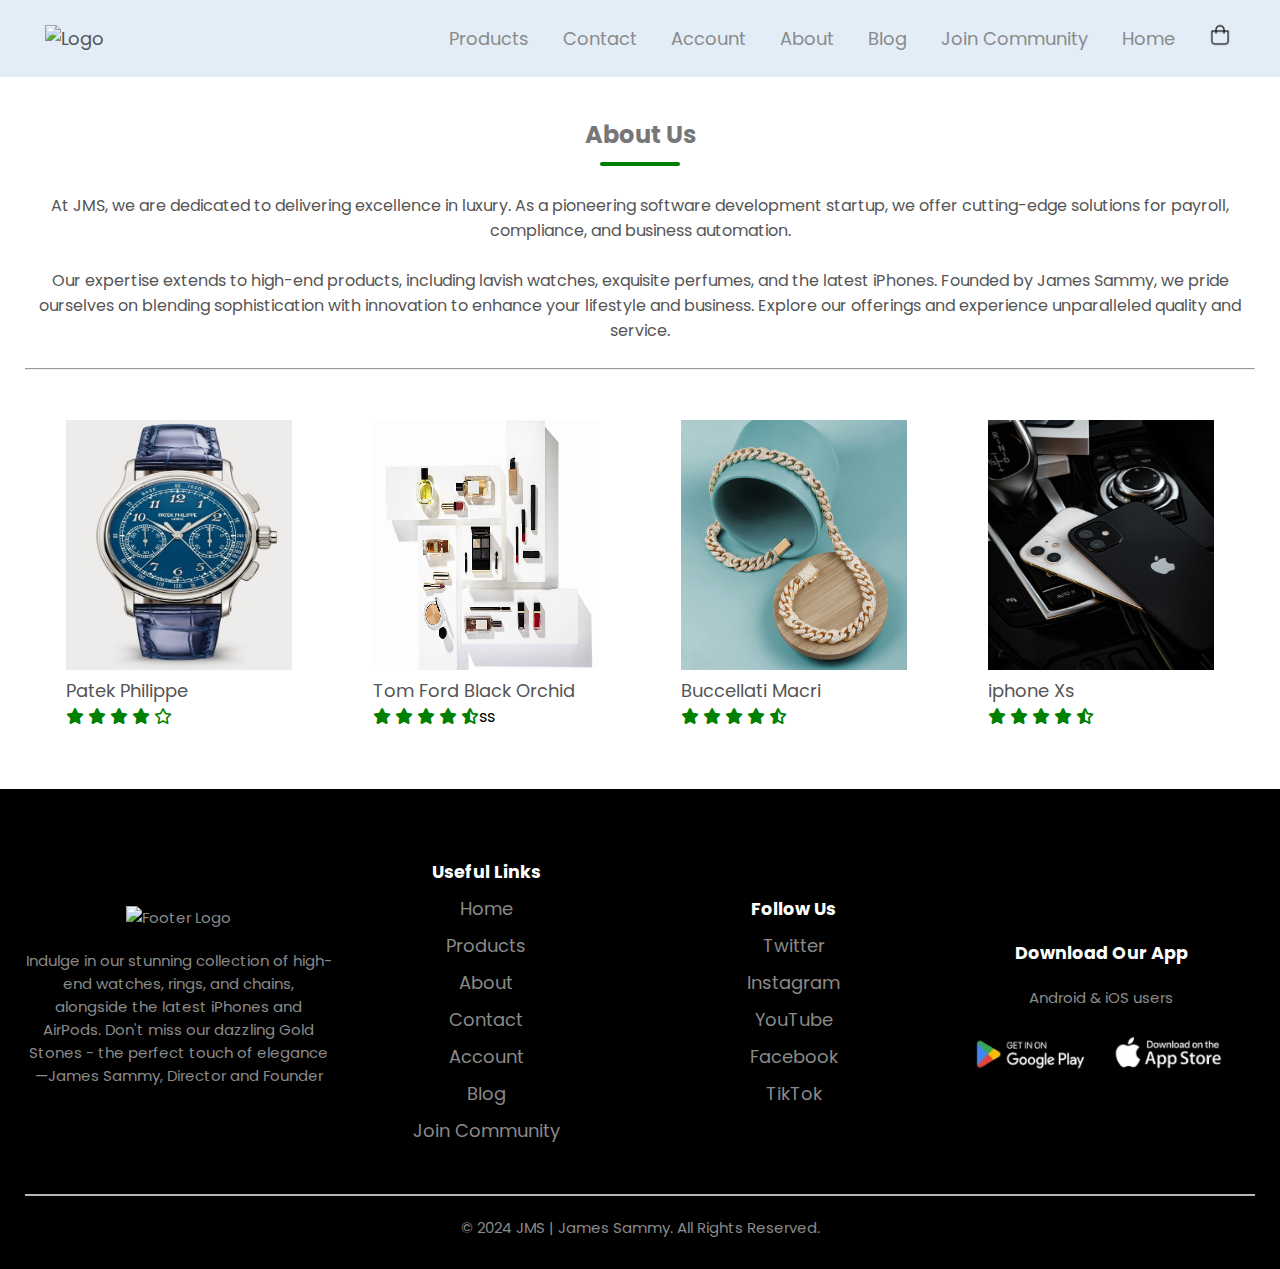
==== about.html @ a431f7fa "favicon update" ====
<!DOCTYPE html>
<html lang="en">

<head>
    <meta charset="UTF-8">
    <meta name="viewport" content="width=device-width, initial-scale=1.0">
    <title>StoreJMS</title>
    <link rel="stylesheet" href="style.css"> <!-- connect to the styling css-->
    <link href="https://fonts.googleapis.com/css2?family=Poppins:wght@300;400;500;600;700&display=swap"
        rel="stylesheet">
    <link rel="stylesheet" href="https://cdnjs.cloudflare.com/ajax/libs/font-awesome/6.4.2/css/all.min.css">
    <link rel="icon" href="images/favicon.png" type="image/png"><!----fav-icon for the browser---->
</head>

<body>
    <div class="header">
        <div class="container">
            <div class="navbar">
                <div class="logo">
                    <a href="index.html"><img src="images/logo2.png" width="150px" alt="Logo"></a>
                </div>
                <nav>
                    <ul id="menuItems">
                        <li><a href="products.html">Products</a></li>
                        <li><a href="contact.html">Contact</a></li>
                        <li><a href="account.html">Account</a></li>
                        <li><a href="about.html">About</a></li>
                        <li><a href="blog.html">Blog</a></li>
                        <li><a href="community.html">Join Community</a></li>
                        <li><a href="index.html">Home</a></li>
                    </ul>
                </nav>
                <a href="cart.html"><img src="images/shopping-bag1.png" width="30px" height="30px" alt="Cart"></a>
                <img src="images/menu.png" class="menu-icon" onclick="menutoggle()" alt="Menu">
            </div>
        </div>
    </div>

    <!-- about Us -->
    <div class="aboutUs">
        <div class="container">
            <div class="col-2">
                <h2>About Us</h2>
                <div class="unline"></div>
                <p>
                    At JMS, we are dedicated to delivering excellence in luxury. As a pioneering software development
                    startup, we offer
                    cutting-edge solutions for payroll, compliance, and business automation.
                    <br><br>
                    Our expertise extends to
                    high-end products,
                    including lavish watches, exquisite perfumes, and the latest iPhones. Founded by James Sammy, we
                    pride
                    ourselves on
                    blending sophistication with innovation to enhance your lifestyle and business. Explore our
                    offerings
                    and experience
                    unparalleled quality and service.
                </p>
            </div>
            <br>
            <hr>
        </div>
    </div>


    <!--product-->
    <div class="container">
        <div class="row">
            <div class="col-4">
                <a href="productDetails.html"><img src="images/patek1.jpg" alt="Patek Philippe"></a>
                <a href="productDetails.html">
                    <h4>Patek Philippe</h4>
                </a>
                <div class="rating">
                    <i class="fa-solid fa-star"></i>
                    <i class="fa-solid fa-star"></i>
                    <i class="fa-solid fa-star"></i>
                    <i class="fa-solid fa-star"></i>
                    <i class="fa-regular fa-star"></i>
                </div>
            </div>
            <div class="col-4">
                <a href="productDetails.html"><img src="images/doom6.jpg"></a>
                <a href="productDetails.html">
                    <h4>Tom Ford Black Orchid</h4>
                </a>
                <div class="rating">
                    <i class="fa-solid fa-star"></i>
                    <i class="fa-solid fa-star"></i>
                    <i class="fa-solid fa-star"></i>
                    <i class="fa-solid fa-star"></i>
                    <i class="fas fa-star-half-alt"></i>ss
                </div>
            </div>
            <div class="col-4">
                <a href="productDetails.html"><img src="images/chain1.jpg" alt="Rolex Daytona"></a>
                <a href="productDetails.html">
                    <h4>Buccellati Macri</h4>
                </a>
                <div class="rating">
                    <i class="fa-solid fa-star"></i>
                    <i class="fa-solid fa-star"></i>
                    <i class="fa-solid fa-star"></i>
                    <i class="fa-solid fa-star"></i>
                    <i class="fas fa-star-half-alt"></i>
                </div>
            </div>
            <div class="col-4">
                <a href="productDetails.html"><img src="images/iphone3.jpg"></a>
                <a href="productDetails.html">iphone Xs</h4></a>
                <div class="rating">
                    <i class="fa-solid fa-star"></i>
                    <i class="fa-solid fa-star"></i>
                    <i class="fa-solid fa-star"></i>
                    <i class="fa-solid fa-star"></i>
                    <i class="fas fa-star-half-alt"></i>
                </div>
            </div>
        </div>
    </div>

    <!-- Footer -->
    <div class="footer">
        <div class="container">
            <div class="row">
                <div class="footer-col-1">
                    <img src="images/logo3.png" alt="Footer Logo">
                    <p>Indulge in our stunning collection of high-end watches, rings, and chains, alongside the latest
                        iPhones and AirPods. Don't miss our dazzling Gold Stones - the perfect touch of elegance—James
                        Sammy, Director and Founder</p>
                </div>
                <div class="footer-col-2">
                    <h3>Useful Links</h3>
                    <ul>
                        <li><a href="index.html">Home</a></li>
                        <li><a href="products.html">Products</a></li>
                        <li><a href="about.html">About</a></li>
                        <li><a href="contact.html">Contact</a></li>
                        <li><a href="account.html">Account</a></li>
                        <li><a href="blog.html">Blog</a></li>
                        <li><a href="community.html">Join Community</a></li>
                    </ul>
                </div>
                <div class="footer-col-3">
                    <h3>Follow Us</h3>
                    <ul>
                        <li><a href="https://twitter.com">Twitter</a></li>
                        <li><a href="https://instagram.com">Instagram</a></li>
                        <li><a href="https://youtube.com">YouTube</a></li>
                        <li><a href="https://facebook.com">Facebook</a></li>
                        <li><a href="https://tiktok.com">TikTok</a></li>
                    </ul>
                </div>
                <div class="footer-col-4">
                    <h3>Download Our App</h3>
                    <p>Android & iOS users</p>
                    <div class="app-logo">
                        <img src="images/playstore.png" alt="Play Store">
                        <img src="images/appstore.png" alt="App Store">
                    </div>
                </div>
            </div>
            <hr>
            <p class="copyright">© 2024 JMS | James Sammy. All Rights Reserved.</p>
        </div>
    </div>


    <!-- Menu Toggle Script -->
    <script>
        var menuItems = document.getElementById("menuItems");
        menuItems.style.maxHeight = "0px";
        function menutoggle() {
            if (menuItems.style.maxHeight == "0px") {
                menuItems.style.maxHeight = "1000px";
            } else {
                menuItems.style.maxHeight = "0px";
            }
        }
    </script>

</body>

</html>
---- style.css ----
* {
    margin: 0;
    padding: 0;
    box-sizing: border-box;
}

body {
    font-family: 'Poppins', sans-serif;
}

.navbar {
    display: flex;
    align-items: center;
    padding: 20px;

}

nav {
    flex: 1;
    text-align: right;
}

nav ul {
    display: inline-block;
    list-style: none;
}

nav ul li {
    display: inline-block;
    margin-right: 15px;
}

nav ul li a {
    display: inline-block;
    margin-right: 15px;
    transition: color 0s ease;
}

.navbar nav ul li a:hover {
    color: #f0f0f0;
    /* Color when hovering over a link */
    background-color: #555;
    /* Background color when hovering */
    border-radius: 5px;
    /* Optional: add rounded corners */
}

a {
    text-decoration: none;
    font-size: large;
    color: #555;
}

p {
    color: #555;
}

.container {
    max-width: 1300px;
    margin: auto;
    padding-left: 25px;
    padding-right: 25px;
}

.row {
    display: flex;
    align-items: center;
    flex-wrap: wrap;
    justify-content: space-around;
}

.col-2 {
    flex-basis: 45%;
    min-width: 300px;
}

.col-2 img {
    max-width: 100%;
    padding: 50px 0;
    height: 500px;

}

.col-2 h1 {
    font-size: 50px;
    line-height: 60px;
    margin: 25px 0;
}

.btn {
    display: inline-block;
    background: #09a724;
    color: #fff;
    padding: 8px 30px;
    margin: 30px 0;
    border-radius: 30px;
    transition: 0.5s;
}

.btn:hover {
    background: #2b091b;
    /*change color on pointing*/
}

.header {
    background: #e2edf7;
}

.header .row {
    margin-top: 70px;
}




/*----categories----*/

.categories {
    margin: 70px 0;
}

.col-3 {
    flex-basis: 30%;
    min-width: 250px;
    margin-bottom: 30px;
    align-items: center;
}

.col-3 img {
    width: 100%;
    height: 200px;
}

.small-container {
    max-width: 1080px;
    margin: auto;
    padding-left: 25px;
    padding-right: 25px;
}

.col-4 {
    flex-basis: 20%;
    padding: 10px;
    min-width: 200px;
    margin-bottom: 50px;
    transition: transform 0.5s;
    flex-direction: column;
}

.col-4 img {
    width: 100%;
    height: 250px;
}

.title {
    text-align: center;
    margin: 0 auto 50px;
    position: relative;
    line-height: 60px;
    color: #555;
}

.title::after {
    content: '';
    background: green;
    width: 80px;
    height: 5px;
    border-radius: 5px;
    position: absolute;
    bottom: 0;
    left: 50%;
    transform: translateX(-50%);
}

h4 {
    color: #555;
    font-weight: normal;
}

.col-4 p {
    font-size: 15px;
}

.rating .fa-solid,
.rating .fa-regular,
.rating .fa-star-half-alt {
    color: green !important;
}

.col-4:hover {
    transform: translateY(-5px);
}

.description {
    text-align: center;
    margin: 0 auto;
    width: 80%;
}

.offer {
    background: #e2edf7;
    margin-top: 80px;
    padding: 30px 0;
}

.col-2 .offer-img {
    padding: 50px;
}

small {
    color: #555;
}

.align-top {
    margin: 0;
    padding-top: 10px;
}

.testmonial {
    padding: 100px;
}

.testmonial .col-3 {
    text-align: center;
    padding: 40px 20px;
    box-shadow: 0 0 20px 0px rgba(0, 0, 0, 0.1);
    cursor: pointer;
    transition: transform 0.5s;
}

.testmonial .col-3 img {
    width: 50%;
    margin-top: 20px;
    border-radius: 50%;
    height: 140px;
}

.testmonial .col-3:hover {
    transform: translateY(-10px);
}

.fa.fa-quote-left {
    font-size: 34px;
    color: #fa634f;

}

.col-3 p {
    font-size: 12px;
    margin: 12px 0;
    color: #777;
}

.testmonial .col-3 h3 {
    font-weight: 600;
    color: #555;
    font-size: 16px;

}

/*
.brands {
    margin: 100px auto;
}

.col-5 {
    width: 160px 0;
}

.col-5 img {
    width: 30%;
    cursor: pointer;
    filter: grayscale(50%);
}
---------------
---------------
---------------
*/



/* ------------------Container for the brand logos----------------- */
.brands {
    display: flex;
    /* Use flexbox to center the container */
    justify-content: center;
    /* Center horizontally */
    align-items: center;
    /* Center vertically */
    overflow: hidden;
    /* Hide the overflow */
    width: 60%;
    height: 150px;
    margin: 0 auto;
    background: fixed;
}

/* Scrolling wrapper to hold the items and handle overflow */
.scrolling-wrapper {
    display: flex;
    /* Flex container to align items in a row */
    animation: scroll 20s linear infinite;
    /* Animation duration and repetition */
    white-space: nowrap;
    /* Prevent wrapping of items */
}

/* Container for the brand items */
.brand-items {
    padding: 40px;
    display: flex;
    /* Align brand items in a row */
}

/* Style for each brand image */
.brand-items img {
    width: 100%;
    height: 25%;
    margin-right: 75px;
    /* Increase space between images */
}

/* Animation keyframes for continuous motion */
@keyframes scroll {
    from {
        transform: translateX(100%);
        /* Start position off-screen to the right */
    }

    to {
        transform: translateX(-100%);
        /* End position off-screen to the left */
    }
}

/* ------------------footer----------------- */
.footer {
    background: #000;
    color: #8a8a8a;
    font-size: 15px;
    padding: 60px 0 20px;
    display: flex;
    flex-direction: column;
    align-items: center;
}

.footer p {
    color: #8a8a8a;
    text-align: center;
    margin: 10px 0;
}

.footer h3 {
    color: #fff;
    padding: 10px 0;
    margin-top: 0;
}

.footer-col-1,
.footer-col-2,
.footer-col-3,
.footer-col-4 {
    min-width: 200px;
    margin-bottom: 20px;
    text-align: center;
}

.footer-col-1 {
    flex: 1;
}

.footer-col-2,
.footer-col-3,
.footer-col-4 {
    flex: 1;
}

.footer-col-1 img {
    width: 150px;
    margin-bottom: 10px;
}

ul {
    list-style-type: none;
    padding: 0;
}

ul li {
    margin-bottom: 10px;
}

ul li a {
    color: #8a8a8a;
    text-decoration: none;
}

ul li a:hover {
    color: #fff;
}

.app-logo {
    margin-top: 25px;
    display: flex;
    justify-content: center;
}

.app-logo img {
    width: 120px;
    margin: 0 10px;
}

.app-logo img:hover {
    color: #ffbd2e;
}

.footer hr {
    border: none;
    background: #b5b5b5;
    height: 2px;
    margin: 20px 0;
}

.copyright {
    text-align: center;
    margin: 20px 0;
}

/*---------menu icon-----*/
.menu-icon {
    width: 30px;
    margin-left: 20px;
    display: none;
}

/*----- All products -----*/
.row-2 {
    justify-content: space-between;
    margin: 100px auto 50px;
}

select {
    border: 1px solid green;
    padding: 5px;
}

select:focus {
    outline: none;
}

.page-btn {
    margin: 0 auto 60px;
}

.page-btn span {
    display: inline-block;
    border: 1px solid green;
    margin-left: 10px;
    width: 40px;
    height: 40px;
    text-align: center;
    line-height: 40px;
    cursor: pointer;
}

.page-btn span:hover {
    background: green;
    color: #fff;
}

/*----PRODUCT DETAILS STYLING------*/
.product-details {
    margin-top: 50px;
}

.product-details .col-2 {
    padding: 20px;
}

.product-details .col-2 img {
    padding: 0;
}

.product-details h4 {
    margin: 20px 0;
    font-size: 20px;
    font-weight: bold;
}

.product-details select {
    display: block;
    padding: 10px;
    margin-top: 20px;
}

.product-details input {
    width: 50px;
    height: 40px;
    padding: 10px;
    font-size: 20px;
    margin-right: 10px;
    border: 1px solid green;
}

input:focus {
    outline: none;
}

.product-details .fa-indent {
    color: green;
    margin-left: 10px;
}

.small-img-row {
    display: flex;
    justify-content: space-between;
}

.small-img-column {
    flex-basis: 24%;
    cursor: pointer;
}

.small-img-column img {
    height: 75%;
}

/*------------cart details--------*/
.cart-page {
    margin: 80px auto;
}

table {
    width: 100%;
    border-collapse: collapse;
}

th {
    text-align: left;
    padding: 5px;
    color: #fff;
    background: green;
    font-weight: normal;
}

.cart-info {
    display: flex;
    flex-wrap: wrap;
}

.cart-info img {
    width: 80px;
    height: 100px;
    margin-right: 15px;
}

td {
    padding: 10px 5px;
}

td input {
    width: 40px;
    height: 30px;
    padding: 5px;
}

td a {
    color: green;
}

.total-cost {
    display: flex;
    justify-content: flex-end;
}

.total-cost table {
    border-top: 5px solid green;
    width: 100%;
    max-width: 450px;
}

td:last-child {
    text-align: right;
}

th:last-child {
    text-align: right;
}


/*-----account page-----*/

.account-page .col-2 {
    padding: 50px 0;
    background: #fff;
}

.form-container {
    background: #fff;
    width: 300px;
    height: 350px;
    position: relative;
    text-align: center;
    padding: 20px 0;
    margin: auto;
    box-shadow: 0 0 20px 0px rgba(0, 0, 0, 0.1);
    border-radius: 15px;
    overflow: hidden;
}


.form-container span {
    font-weight: bold;
    padding: 0 22px;
    color: #555;
    cursor: pointer;
    width: 100px;
}

.form-btn {
    display: inline-block;
}

.form-container form {
    max-width: 300px;
    padding: 0 20px;
    /*now overlap the forms*/
    position: absolute;
    top: 130px;
    transition: transform 1s;
}

form input {
    width: 100%;
    height: 30px;
    margin: 10px 0;
    padding: 0 10px;
    border: 1px solid #ccc;
    border-radius: 5px;
}

form .btn {
    width: 100%;
    border: none;
    cursor: pointer;
    margin: 10px 0;
}

form .btn:focus {
    outline: none;
}

#loginForm {
    left: -300px;
}

#registerForm {
    left: 0px;
}


form a {
    font-size: 12px;
}

#indicator {
    width: 100px;
    border: none;
    background: green;
    height: 3px;
    margin-top: 8px;
    transform: translateX(100px);
    transition: transform 1s;
}

.aboutUs {
    text-align: center;
    padding: 40px 0 40px;
}

.aboutUs h2 {
    color: #777;
}

.about .col-2 {
    text-align: center;
    margin: 0 auto;
    /* Center the container if it has a fixed width */
}

.unline {
    display: inline-block;
    height: 4px;
    /* Adjust height as needed */
    width: 80px;
    background-color: green;
    border-radius: 2px;
    /* Optional: gives a rounded effect */
    margin-top: 10px;
    margin-bottom: 20px;
}

/* Contact Form */
.card {
    background: #fff;
    border-radius: 8px;
    overflow: hidden;
}

.card-body {
    padding: 20px;
}

.form-groupContact {
    margin-bottom: 15px;
}

.form-groupContact label {
    display: block;
    margin-bottom: 5px;
    font-weight: 600;
}

.form-control {
    width: 400px;
    padding: 10px;
    border-radius: 4px;
    border: 1px solid #ddd;
}

.form-control::placeholder {
    color: #999;
}

.btn-primary {
    background: green;
    color: #fff;
    border: none;
    padding: 10px 20px;
    border-radius: 4px;
    cursor: pointer;
}

.btn-primary:hover {
    background: green;
}

.border-start {
    border-left: 2px solid #ddd;
    padding-left: 60px;
    height: 400px;
}

.main-heading {
    font-size: 18px;
    color: #555;
    font-weight: bold;
}

.col-md-6 h6 {
    font-size: 15px;
    color: #555;
    margin-bottom: 10px;
}

.mb-1 {
    font-size: 12px;
    color: #555;
}

.underline {
    height: 4px;
    /* Fixed height */
    width: 4rem;
    background-color: green;
    margin-top: 5px;
    margin-left: 50px;
    margin-bottom: 10px;
}


/*----blog styling----*/

.blog h1 {
    color: green;
    font-size: 20px;
    margin-bottom: 20px;
    margin-top: 30px;
}

.blog h2 {
    color: #777;
    margin: 20px 0 5px;
}

.underline2 {
    height: 4px;
    /* Fixed height */
    width: 3rem;
    background-color: gold;
    margin-top: 2px;
    margin-left: 0px;
    margin-bottom: 5px;
}

.blog ul {
    list-style-type: none;
    padding: 0;
}

.blog li {
    margin: 10px 0;
}

/*-----community styling----*/
.community h1 {
    color: #333;
}

.community {
    margin-top: 20px;
    padding: 20px;
    background-color: #fff;
    border: none;
    border-radius: 8px;
}

.community h2 {
    color: green;
    text-align: center;
}

.community h3 {
    color: green;
    margin: 20px 0;
    text-align: center;
}

.community p {
    font-size: 16px;
    color: #333;
    text-align: center;
    margin-top: 40px;
}

.community-content {
    display: flex;
    flex-wrap: wrap;
}

.community-col-1,
.community-col-2 {
    flex: 1;
    min-width: 300px;
}

.community-col-1 {
    margin-right: 80px;
}

.community-col-2 img {
    width: 100%;
    margin-top: 0;
}

.form-group {
    margin-bottom: 15px;
}

.form-group label {
    display: block;
    margin-bottom: 5px;
    font-weight: bold;
}

.form-group input,
.form-group textarea {
    width: 100%;
    padding: 10px;
    border: 1px solid #ddd;
    border-radius: 4px;
}

.form-group input[type="submit"] {
    background-color: green;
    color: #fff;
    border: none;
    cursor: pointer;
}

.form-group input[type="submit"]:hover {
    background-color: #e2edf7;
}















/*---media querry for menu for less than 600px screens---*/
@media only screen and (max-width: 600px) {
    .row {
        text-align: center;
    }

    .col-2,
    .col-3,
    .col-4 {
        flex-basis: 100%;
    }

    .product-details .row {
        text-align: left;
    }

    .product-details .col-2 {
        padding: 20px 0;
    }

    .product-details h1 {
        font-size: 22px;
        line-height: 26px;
    }

    .cart-info p {
        display: none;
    }
}


/*---media querry for menu---*/
@media only screen and (max-width: 800px) {
    nav ul {
        position: absolute;
        top: 70px;
        left: 0px;
        background: #333;
        width: 100%;
        overflow: hidden;
        transition: max-height 0.5s;
    }

    nav ul li {
        display: block;
        margin-right: 50px;
        margin-top: 10px;
        margin-bottom: 10px;
    }

    nav ul li a {
        color: #fff;
    }

    .menu-icon {
        display: block;
        cursor: pointer;
    }
}

/* Responsive design for footer columns */
@media only screen and (max-width: 768px) {
    .footer {
        padding: 30px 0;
    }

    .footer-col-1,
    .footer-col-2,
    .footer-col-3,
    .footer-col-4 {
        flex: 1 1 100%;
        max-width: 100%;
        margin-bottom: 20px;
    }

    .app-logo img {
        width: 100px;
        margin: 0 5px;
    }
}
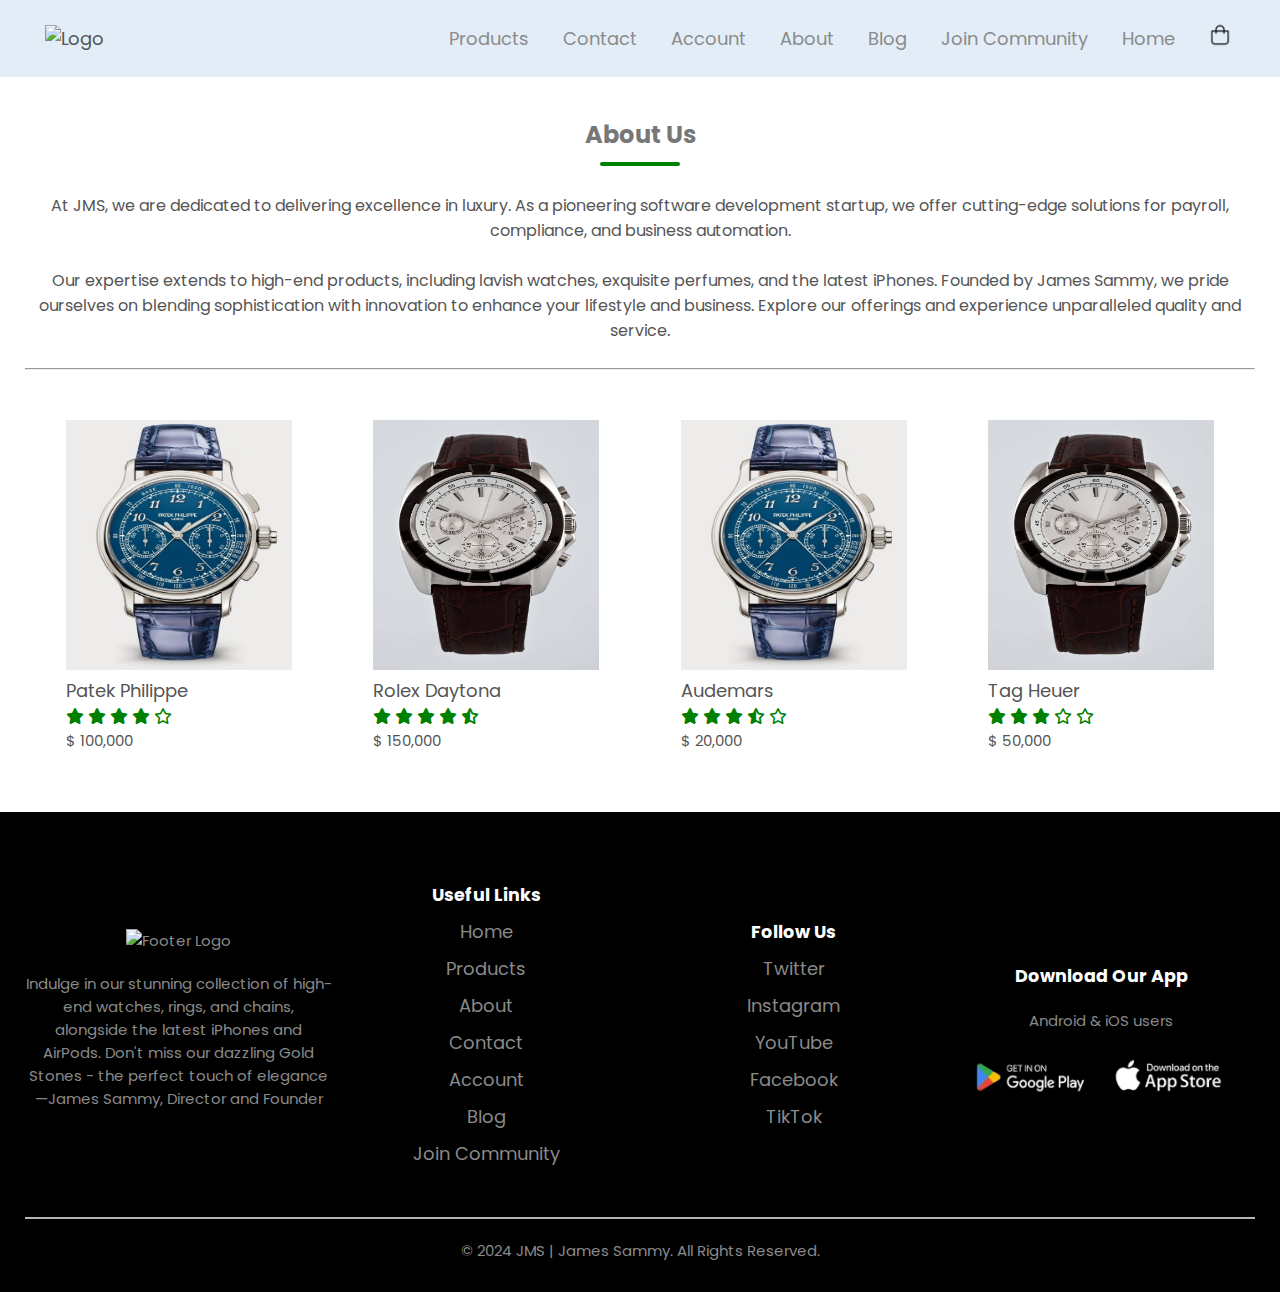
==== commit e93d4e8a: "Updates" ====
--- a/about.html
+++ b/about.html
@@ -68,8 +68,9 @@
     <div class="container">
         <div class="row">
             <div class="col-4">
-                <a href="productDetails.html"><img src="images/patek1.jpg" alt="Patek Philippe"></a>
-                <a href="productDetails.html">
+                <a href="productDetails.html?name=Patek%20Philippe&price=100000"><img src="images/patek1.jpg"
+                        alt="Patek Philippe"></a>
+                <a href="productDetails.html?name=Patek%20Philippe&price=100000">
                     <h4>Patek Philippe</h4>
                 </a>
                 <div class="rating">
@@ -79,24 +80,13 @@
                     <i class="fa-solid fa-star"></i>
                     <i class="fa-regular fa-star"></i>
                 </div>
+                <p>$ 100,000</p>
             </div>
             <div class="col-4">
-                <a href="productDetails.html"><img src="images/doom6.jpg"></a>
-                <a href="productDetails.html">
-                    <h4>Tom Ford Black Orchid</h4>
-                </a>
-                <div class="rating">
-                    <i class="fa-solid fa-star"></i>
-                    <i class="fa-solid fa-star"></i>
-                    <i class="fa-solid fa-star"></i>
-                    <i class="fa-solid fa-star"></i>
-                    <i class="fas fa-star-half-alt"></i>ss
-                </div>
-            </div>
-            <div class="col-4">
-                <a href="productDetails.html"><img src="images/chain1.jpg" alt="Rolex Daytona"></a>
-                <a href="productDetails.html">
-                    <h4>Buccellati Macri</h4>
+                <a href="productDetails.html?name=Rolex%20Daytona&price=150000"><img src="images/patek2.jpg"
+                        alt="Rolex Daytona"></a>
+                <a href="productDetails.html?name=Rolex%20Daytona&price=150000">
+                    <h4>Rolex Daytona</h4>
                 </a>
                 <div class="rating">
                     <i class="fa-solid fa-star"></i>
@@ -105,17 +95,36 @@
                     <i class="fa-solid fa-star"></i>
                     <i class="fas fa-star-half-alt"></i>
                 </div>
+                <p>$ 150,000</p>
             </div>
             <div class="col-4">
-                <a href="productDetails.html"><img src="images/iphone3.jpg"></a>
-                <a href="productDetails.html">iphone Xs</h4></a>
+                <a href="productDetails.html?name=Audemars&price=20000"><img src="images/patek1.jpg" alt="Audemars"></a>
+                <a href="productDetails.html?name=Audemars&price=20000">
+                    <h4>Audemars</h4>
+                </a>
                 <div class="rating">
                     <i class="fa-solid fa-star"></i>
                     <i class="fa-solid fa-star"></i>
                     <i class="fa-solid fa-star"></i>
+                    <i class="fas fa-star-half-alt"></i>
+                    <i class="fa-regular fa-star"></i>
+                </div>
+                <p>$ 20,000</p>
+            </div>
+            <div class="col-4">
+                <a href="productDetails.html?name=Tag%20Heuer&price=50000"><img src="images/patek2.jpg"
+                        alt="Tag Heuer"></a>
+                <a href="productDetails.html?name=Tag%20Heuer&price=50000">
+                    <h4>Tag Heuer</h4>
+                </a>
+                <div class="rating">
                     <i class="fa-solid fa-star"></i>
-                    <i class="fas fa-star-half-alt"></i>
+                    <i class="fa-solid fa-star"></i>
+                    <i class="fa-solid fa-star"></i>
+                    <i class="fa-regular fa-star"></i>
+                    <i class="fa-regular fa-star"></i>
                 </div>
+                <p>$ 50,000</p>
             </div>
         </div>
     </div>
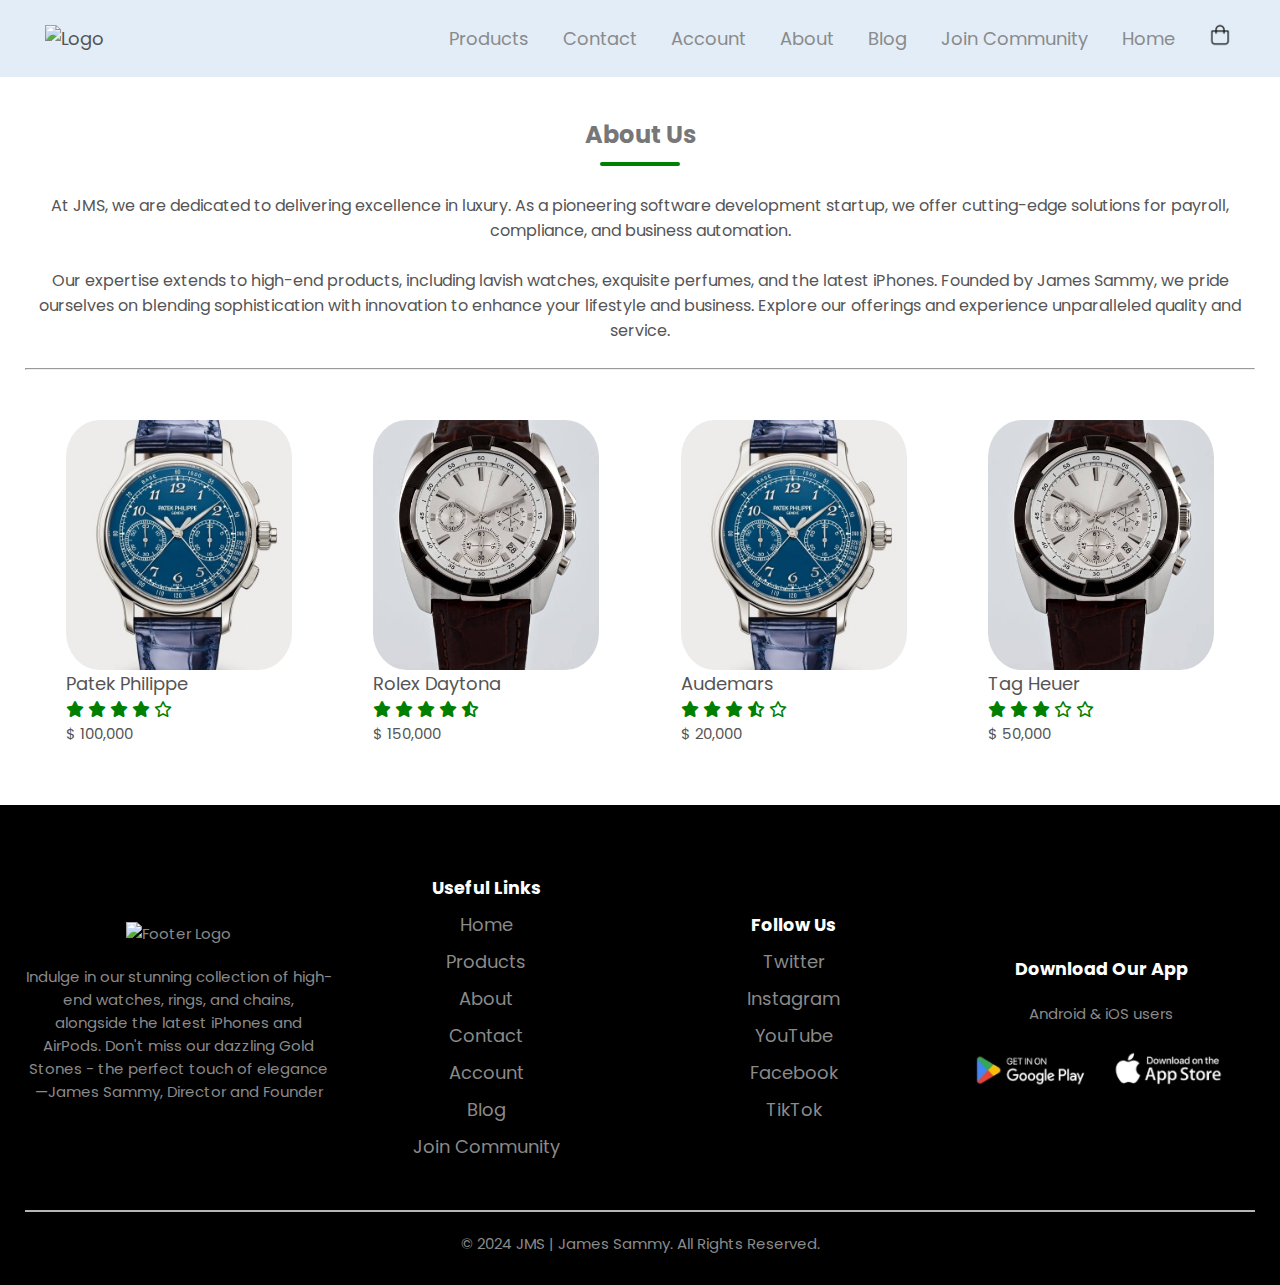
==== commit 5b7ebd3a: "Updates" ====
--- a/about.html
+++ b/about.html
@@ -68,9 +68,9 @@
     <div class="container">
         <div class="row">
             <div class="col-4">
-                <a href="productDetails.html?name=Patek%20Philippe&price=100000"><img src="images/patek1.jpg"
-                        alt="Patek Philippe"></a>
-                <a href="productDetails.html?name=Patek%20Philippe&price=100000">
+                <a href="productDetails.html?name=Patek%20Philippe&price=100,000"><img src="images/patek1.jpg"
+                        alt="Patek Philippe" class="circular-img"></a>
+                <a href="productDetails.html?name=Patek%20Philippe&price=100,000">
                     <h4>Patek Philippe</h4>
                 </a>
                 <div class="rating">
@@ -83,9 +83,9 @@
                 <p>$ 100,000</p>
             </div>
             <div class="col-4">
-                <a href="productDetails.html?name=Rolex%20Daytona&price=150000"><img src="images/patek2.jpg"
-                        alt="Rolex Daytona"></a>
-                <a href="productDetails.html?name=Rolex%20Daytona&price=150000">
+                <a href="productDetails.html?name=Rolex%20Daytona&price=150,000"><img src="images/patek2.jpg"
+                        alt="Rolex Daytona" class="circular-img"></a>
+                <a href="productDetails.html?name=Rolex%20Daytona&price=150,000">
                     <h4>Rolex Daytona</h4>
                 </a>
                 <div class="rating">
@@ -98,8 +98,9 @@
                 <p>$ 150,000</p>
             </div>
             <div class="col-4">
-                <a href="productDetails.html?name=Audemars&price=20000"><img src="images/patek1.jpg" alt="Audemars"></a>
-                <a href="productDetails.html?name=Audemars&price=20000">
+                <a href="productDetails.html?name=Audemars&price=20,000"><img src="images/patek1.jpg" alt="Audemars"
+                        class="circular-img"></a>
+                <a href="productDetails.html?name=Audemars&price=20,000">
                     <h4>Audemars</h4>
                 </a>
                 <div class="rating">
@@ -112,9 +113,9 @@
                 <p>$ 20,000</p>
             </div>
             <div class="col-4">
-                <a href="productDetails.html?name=Tag%20Heuer&price=50000"><img src="images/patek2.jpg"
-                        alt="Tag Heuer"></a>
-                <a href="productDetails.html?name=Tag%20Heuer&price=50000">
+                <a href="productDetails.html?name=Tag%20Heuer&price=50,000"><img src="images/patek2.jpg" alt="Tag Heuer"
+                        class="circular-img"></a>
+                <a href="productDetails.html?name=Tag%20Heuer&price=50,000">
                     <h4>Tag Heuer</h4>
                 </a>
                 <div class="rating">
@@ -128,7 +129,6 @@
             </div>
         </div>
     </div>
-
     <!-- Footer -->
     <div class="footer">
         <div class="container">
@@ -175,7 +175,6 @@
         </div>
     </div>
 
-
     <!-- Menu Toggle Script -->
     <script>
         var menuItems = document.getElementById("menuItems");
--- a/style.css
+++ b/style.css
@@ -45,6 +45,7 @@
     /* Optional: add rounded corners */
 }
 
+
 a {
     text-decoration: none;
     font-size: large;
@@ -74,11 +75,31 @@
     min-width: 300px;
 }
 
-.col-2 img {
-    max-width: 100%;
-    padding: 50px 0;
+.circular-img {
+    width: 75%;
+    height: auto;
+    border-radius: 15%;
+    overflow: hidden;
+    display: block;
+    object-fit: cover;
+}
+
+.circular-img1 {
+    width: 100%;
+    height: auto;
+    border-radius: 50%;
+    overflow: hidden;
+    display: block;
+    object-fit: cover;
+}
+
+.circular-img2 {
+    width: 100%;
     height: 500px;
-
+    border-radius: 50%;
+    overflow: hidden;
+    display: block;
+    object-fit: cover;
 }
 
 .col-2 h1 {
@@ -97,6 +118,7 @@
     transition: 0.5s;
 }
 
+
 .btn:hover {
     background: #2b091b;
     /*change color on pointing*/
@@ -109,8 +131,6 @@
 .header .row {
     margin-top: 70px;
 }
-
-
 
 
 /*----categories----*/
@@ -193,8 +213,8 @@
 
 .description {
     text-align: center;
-    margin: 0 auto;
     width: 80%;
+    margin: auto;
 }
 
 .offer {
@@ -258,37 +278,14 @@
 
 }
 
-/*
-.brands {
-    margin: 100px auto;
-}
-
-.col-5 {
-    width: 160px 0;
-}
-
-.col-5 img {
-    width: 30%;
-    cursor: pointer;
-    filter: grayscale(50%);
-}
----------------
----------------
----------------
-*/
-
-
 
 /* ------------------Container for the brand logos----------------- */
 .brands {
     display: flex;
     /* Use flexbox to center the container */
     justify-content: center;
-    /* Center horizontally */
     align-items: center;
-    /* Center vertically */
     overflow: hidden;
-    /* Hide the overflow */
     width: 60%;
     height: 150px;
     margin: 0 auto;
@@ -298,9 +295,7 @@
 /* Scrolling wrapper to hold the items and handle overflow */
 .scrolling-wrapper {
     display: flex;
-    /* Flex container to align items in a row */
     animation: scroll 20s linear infinite;
-    /* Animation duration and repetition */
     white-space: nowrap;
     /* Prevent wrapping of items */
 }
@@ -309,7 +304,6 @@
 .brand-items {
     padding: 40px;
     display: flex;
-    /* Align brand items in a row */
 }
 
 /* Style for each brand image */
@@ -317,7 +311,6 @@
     width: 100%;
     height: 25%;
     margin-right: 75px;
-    /* Increase space between images */
 }
 
 /* Animation keyframes for continuous motion */
@@ -478,6 +471,7 @@
 
 .product-details .col-2 img {
     padding: 0;
+    margin-bottom: 40px;
 }
 
 .product-details h4 {
@@ -521,7 +515,7 @@
 }
 
 .small-img-column img {
-    height: 75%;
+    height: 50%;
 }
 
 /*------------cart details--------*/
@@ -569,13 +563,13 @@
 
 .total-cost {
     display: flex;
-    justify-content: flex-end;
+    justify-content: flex-start;
 }
 
 .total-cost table {
     border-top: 5px solid green;
     width: 100%;
-    max-width: 450px;
+    max-width: 680px;
 }
 
 td:last-child {
@@ -859,7 +853,8 @@
 
 .community-col-2 img {
     width: 100%;
-    margin-top: 0;
+    height: 40%;
+    margin-bottom: 20px;
 }
 
 .form-group {
@@ -891,10 +886,57 @@
     background-color: #e2edf7;
 }
 
-
-
-
-
+.CartEmailBtn {
+    display: inline-block;
+    background: #09a724;
+    color: #fff;
+    padding: 8px 30px;
+    margin: 30px 0;
+    border-radius: 30px;
+    transition: 0.5s;
+    border: none;
+}
+
+.CartEmailBtn:hover {
+    background-color: orange;
+}
+
+.CartPrintBtn {
+    display: inline-block;
+    background: #777;
+    color: #fff;
+    padding: 8px 30px;
+    margin: 30px 0;
+    border-radius: 30px;
+    transition: 0.5s;
+    border: none;
+}
+
+.CartPrintBtn:hover {
+    background-color: orange;
+}
+
+/* print the cart table below */
+@media print {
+    body * {
+        visibility: hidden;
+    }
+
+    #cartTable,
+    #cartTable * {
+        visibility: visible;
+    }
+
+    #cartTable {
+        position: absolute;
+        left: 0;
+        top: 0;
+    }
+}
+
+h4:hover {
+    color: green;
+}
 
 
 
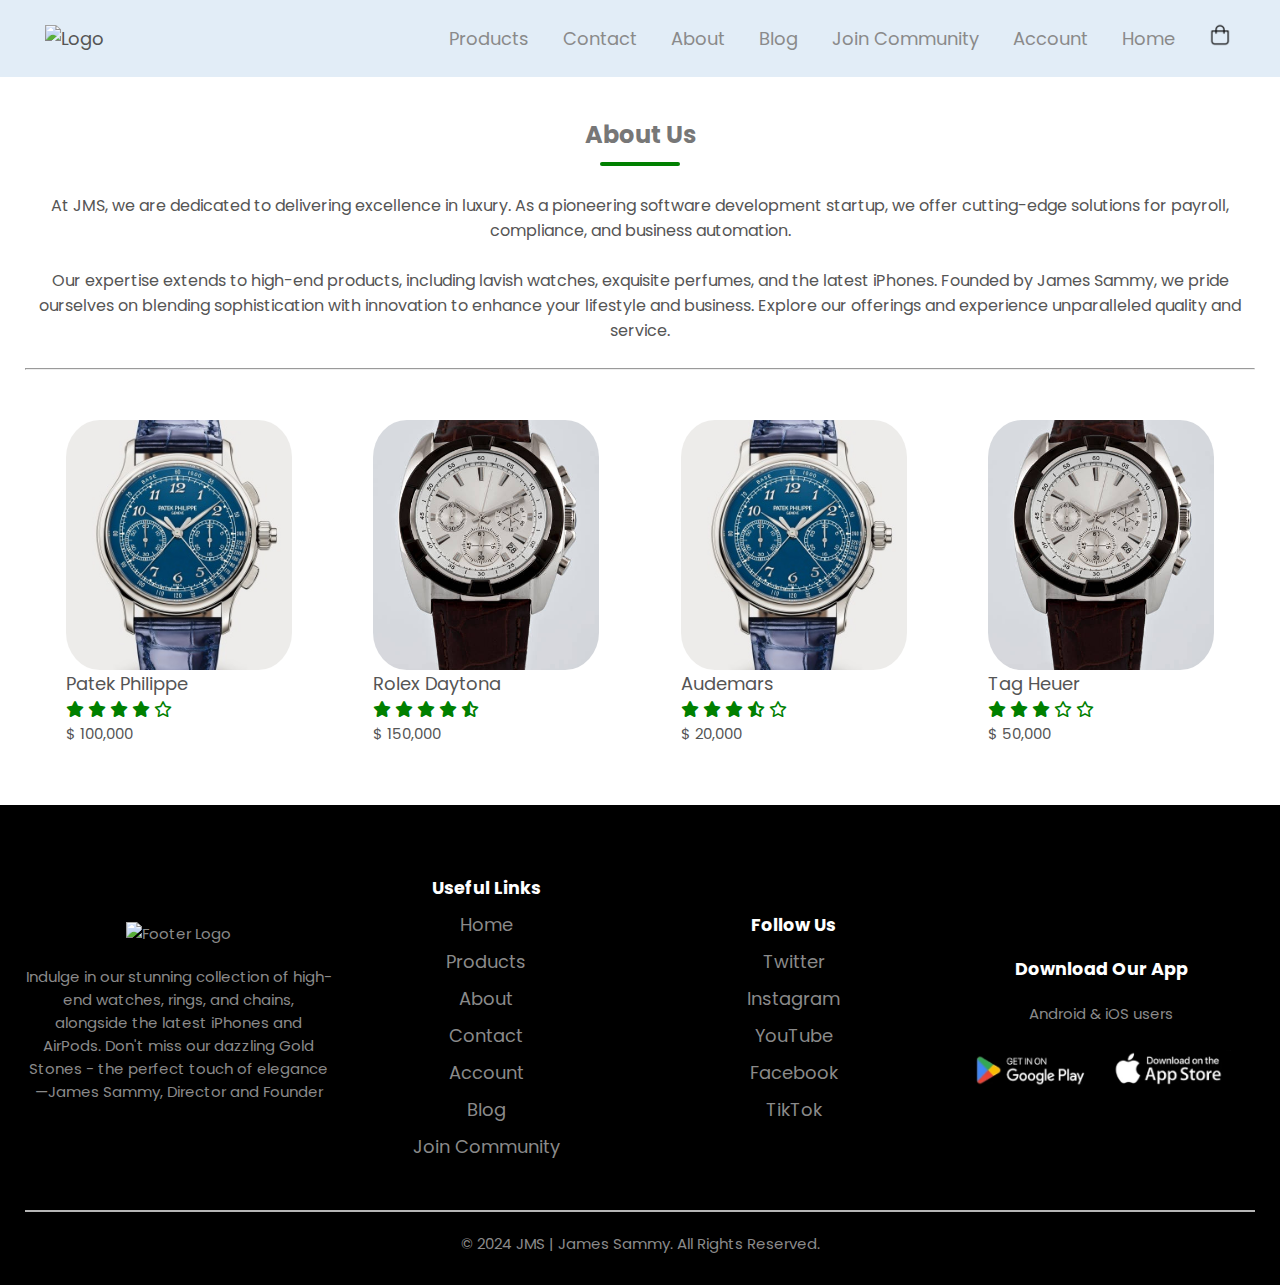
==== commit c217800b: "General Updates" ====
--- a/about.html
+++ b/about.html
@@ -23,10 +23,10 @@
                     <ul id="menuItems">
                         <li><a href="products.html">Products</a></li>
                         <li><a href="contact.html">Contact</a></li>
-                        <li><a href="account.html">Account</a></li>
                         <li><a href="about.html">About</a></li>
                         <li><a href="blog.html">Blog</a></li>
                         <li><a href="community.html">Join Community</a></li>
+                        <li><a href="account.html">Account</a></li>
                         <li><a href="index.html">Home</a></li>
                     </ul>
                 </nav>
--- a/style.css
+++ b/style.css
@@ -891,7 +891,7 @@
     background: #09a724;
     color: #fff;
     padding: 8px 30px;
-    margin: 30px 0;
+    margin-left: 980px;
     border-radius: 30px;
     transition: 0.5s;
     border: none;
@@ -917,26 +917,34 @@
 }
 
 /* print the cart table below */
+
 @media print {
-    body * {
+    body .navbar * {
         visibility: hidden;
     }
 
-    #cartTable,
-    #cartTable * {
-        visibility: visible;
+    .CartPrintBtn,
+    .CartEmailBtn {
+        display: none;
     }
 
     #cartTable {
-        position: absolute;
-        left: 0;
-        top: 0;
+        width: 100%;
+        border-collapse: collapse;
+    }
+
+    #cartTable th,
+    #cartTable td {
+        border: 1px solid #000;
+        padding: 8px;
+        text-align: left;
     }
 }
 
 h4:hover {
     color: green;
 }
+
 
 
 
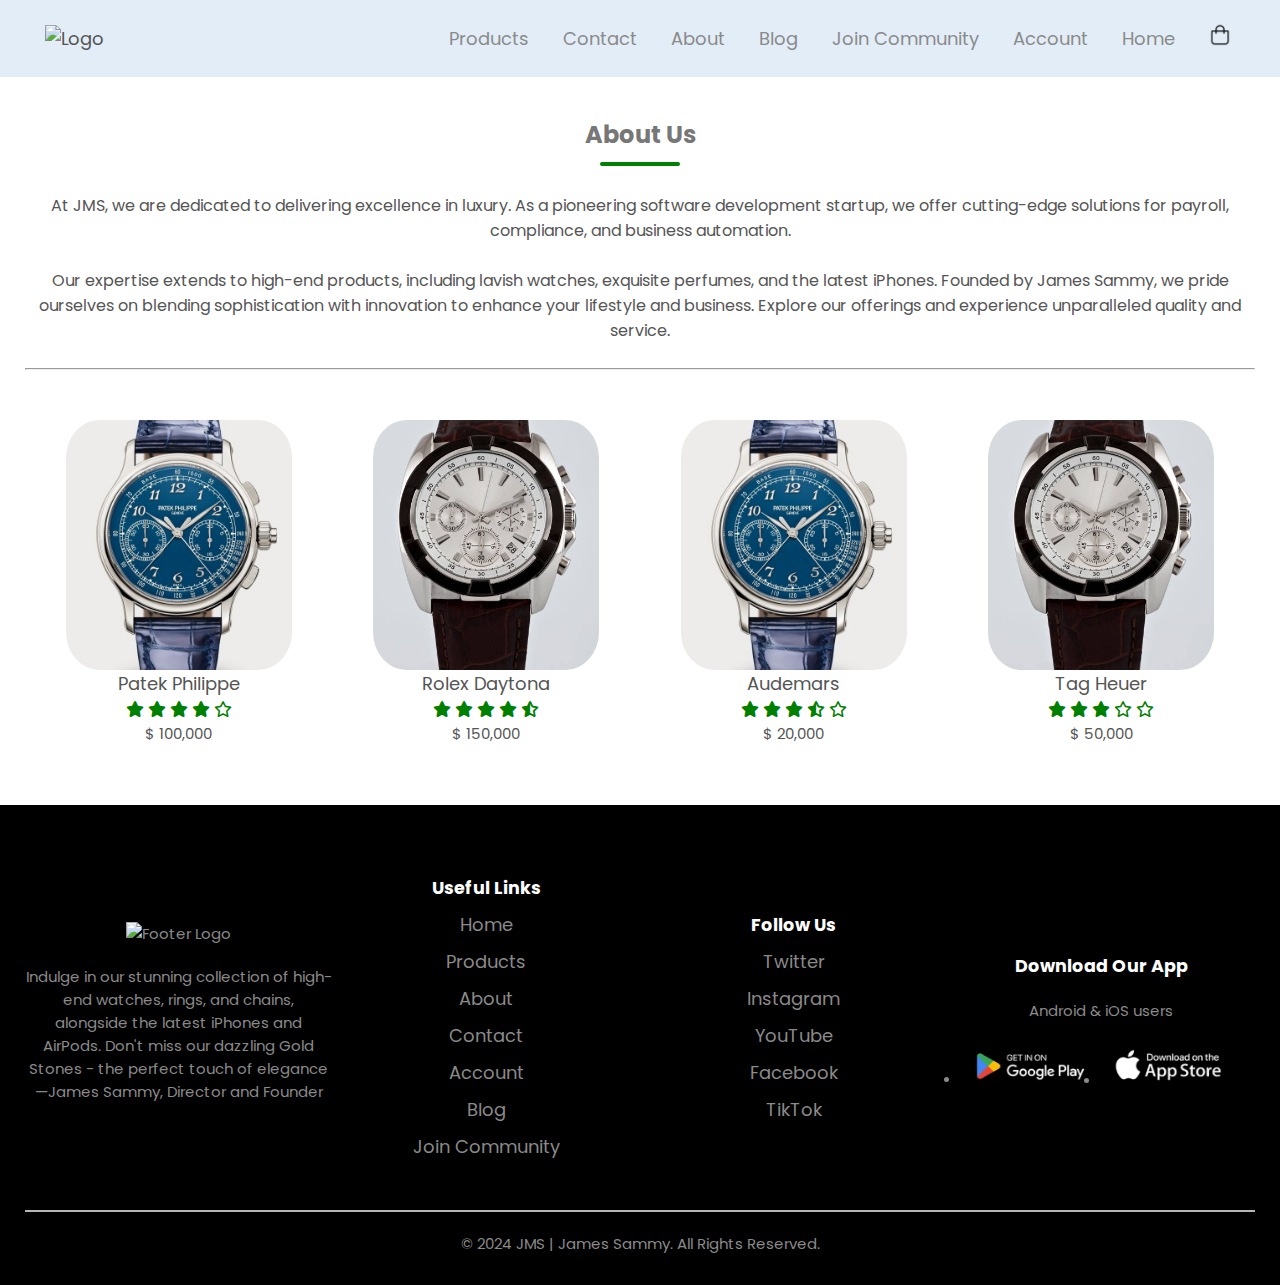
==== commit 47c1106e: "Upgrades" ====
--- a/about.html
+++ b/about.html
@@ -165,8 +165,9 @@
                     <h3>Download Our App</h3>
                     <p>Android & iOS users</p>
                     <div class="app-logo">
-                        <img src="images/playstore.png" alt="Play Store">
-                        <img src="images/appstore.png" alt="App Store">
+                        <li><a href="https://play.google.com/store/apps?hl=en_US&pli=1"><img src="images/playstore.png"
+                                    alt="Play Store"></a>
+                        <li><a href="https://appstore.com"><img src="images/appstore.png" alt="App Store"></a>
                     </div>
                 </div>
             </div>
--- a/style.css
+++ b/style.css
@@ -87,7 +87,7 @@
 .circular-img1 {
     width: 100%;
     height: auto;
-    border-radius: 50%;
+    border-radius: 10%;
     overflow: hidden;
     display: block;
     object-fit: cover;
@@ -101,6 +101,26 @@
     display: block;
     object-fit: cover;
 }
+
+.circular-img3 {
+    width: 100%;
+    height: 500px;
+    border-radius: 50%;
+    overflow: hidden;
+    display: block;
+    object-fit: cover;
+}
+
+/*---Offer Pic---*/
+.circular-img4 {
+    width: 100%;
+    height: 400px;
+    border-radius: 15%;
+    overflow: hidden;
+    display: block;
+    object-fit: cover;
+}
+
 
 .col-2 h1 {
     font-size: 50px;
@@ -165,6 +185,7 @@
     margin-bottom: 50px;
     transition: transform 0.5s;
     flex-direction: column;
+    text-align: center;
 }
 
 .col-4 img {
@@ -223,8 +244,9 @@
     padding: 30px 0;
 }
 
-.col-2 .offer-img {
-    padding: 50px;
+.offer .col-2 {
+    text-align: center;
+    align-items: center;
 }
 
 small {
@@ -771,7 +793,6 @@
     margin-bottom: 10px;
 }
 
-
 /*----blog styling----*/
 
 .blog h1 {
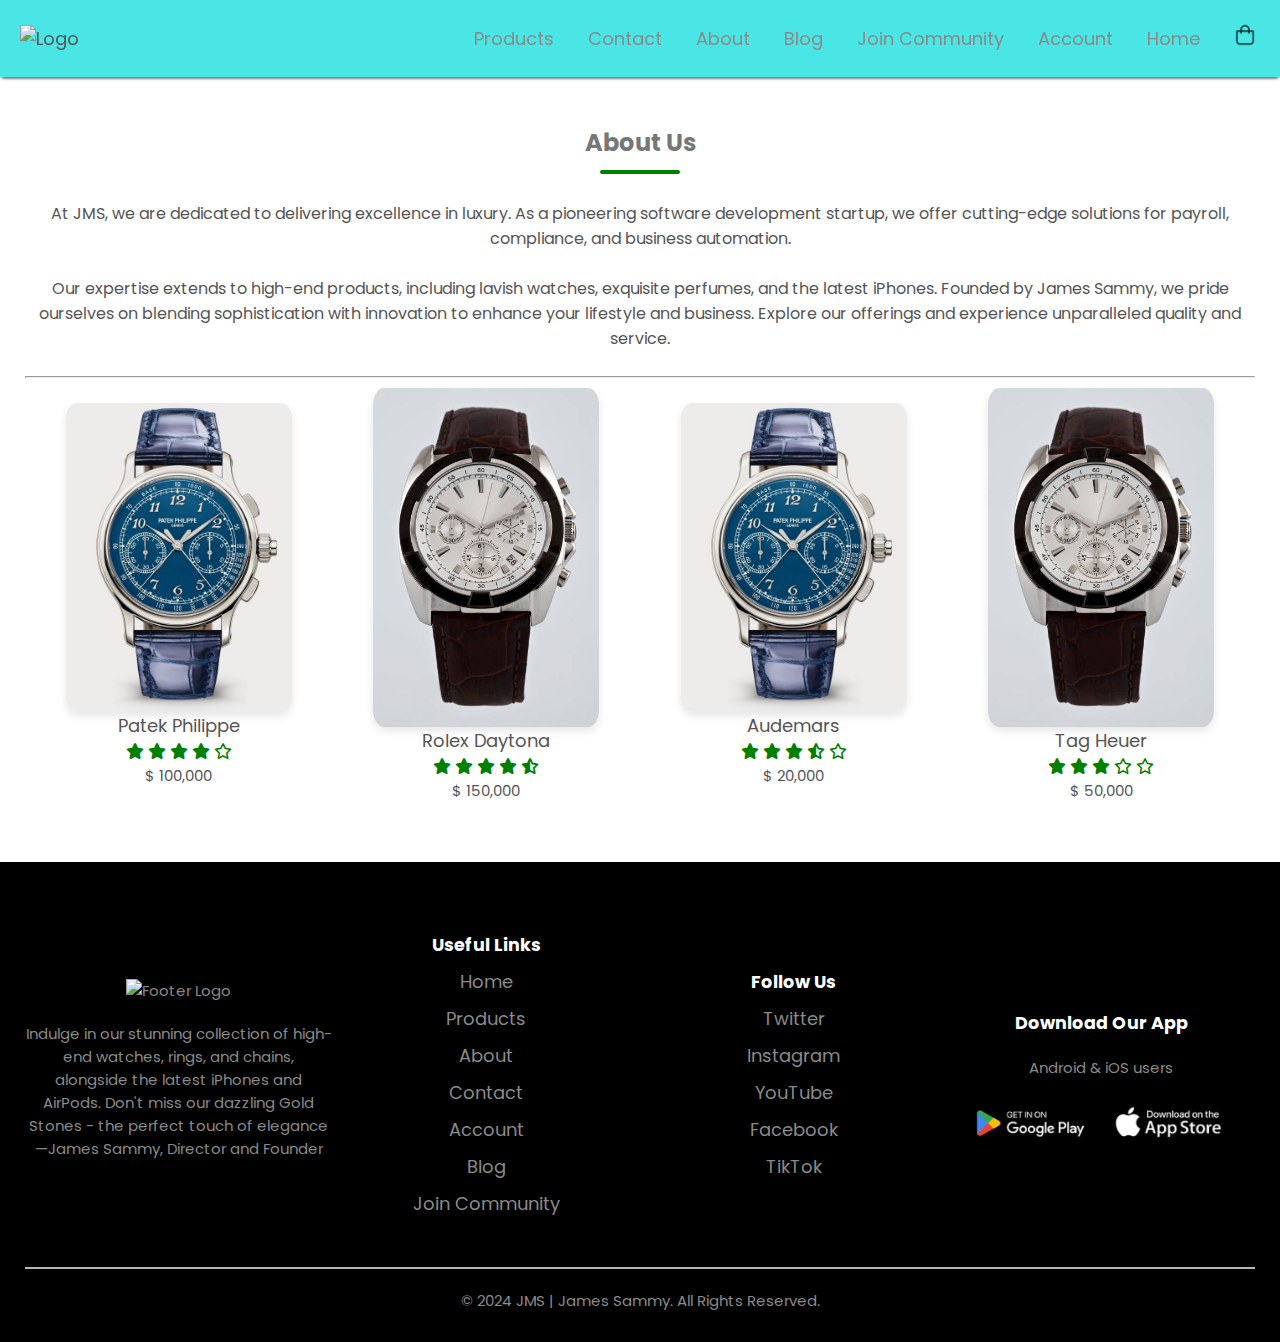
==== commit 0b6468d2: "Important Upgrades" ====
--- a/about.html
+++ b/about.html
@@ -14,25 +14,23 @@
 
 <body>
     <div class="header">
-        <div class="container">
-            <div class="navbar">
-                <div class="logo">
-                    <a href="index.html"><img src="images/logo2.png" width="150px" alt="Logo"></a>
-                </div>
-                <nav>
-                    <ul id="menuItems">
-                        <li><a href="products.html">Products</a></li>
-                        <li><a href="contact.html">Contact</a></li>
-                        <li><a href="about.html">About</a></li>
-                        <li><a href="blog.html">Blog</a></li>
-                        <li><a href="community.html">Join Community</a></li>
-                        <li><a href="account.html">Account</a></li>
-                        <li><a href="index.html">Home</a></li>
-                    </ul>
-                </nav>
-                <a href="cart.html"><img src="images/shopping-bag1.png" width="30px" height="30px" alt="Cart"></a>
-                <img src="images/menu.png" class="menu-icon" onclick="menutoggle()" alt="Menu">
-            </div>
+        <div class="navbar">
+            <div class="logo">
+                <a href="index.html"><img src="images/logo2.png" width="150px" alt="Logo"></a>
+            </div>
+            <nav>
+                <ul id="menuItems">
+                    <li><a href="products.html">Products</a></li>
+                    <li><a href="contact.html">Contact</a></li>
+                    <li><a href="about.html">About</a></li>
+                    <li><a href="blog.html">Blog</a></li>
+                    <li><a href="community.html">Join Community</a></li>
+                    <li><a href="account.html">Account</a></li>
+                    <li><a href="index.html">Home</a></li>
+                </ul>
+            </nav>
+            <a href="cart.html"><img src="images/shopping-bag1.png" width="30px" height="30px" alt="Cart"></a>
+            <img src="images/menu.png" class="menu-icon" onclick="menutoggle()" alt="Menu">
         </div>
     </div>
 
@@ -188,7 +186,18 @@
             }
         }
     </script>
-
+    <!--code copy protection <right click and other chortcuts dissabled-->
+    <script>
+        document.addEventListener('contextmenu', (e) => {
+            e.preventDefault();
+        });
+
+        document.addEventListener('keydown', (e) => {
+            if (e.ctrlKey && (e.key === 'u' || e.key === 'i' || e.key === 'c')) {
+                e.preventDefault();
+            }
+        });
+    </script>
 </body>
 
 </html>--- a/style.css
+++ b/style.css
@@ -9,10 +9,21 @@
 }
 
 .navbar {
-    display: flex;
+    position: fixed;
+    width: 100%;
+    display: flex;
+    top: 0;
     align-items: center;
     padding: 20px;
-
+    background: #4ae6e6;
+    z-index: 1000;
+    /* Ensure it appears above other elements */
+    box-shadow: 0px 4px 2px -2px gray;
+    /* Optional: adds a subtle shadow */
+}
+
+.home {
+    margin-top: 80px;
 }
 
 nav {
@@ -78,10 +89,19 @@
 .circular-img {
     width: 75%;
     height: auto;
-    border-radius: 15%;
+    /* Ensures the height adjusts based on the width to maintain aspect ratio */
+    border-radius: 5%;
+    /* Makes the image fully circular */
     overflow: hidden;
     display: block;
     object-fit: cover;
+    /* Ensures the image covers the container while maintaining aspect ratio */
+    object-position: center;
+    /* Centers the image within the container */
+    margin: 0 auto;
+    /* Centers the image horizontally in its container */
+    box-shadow: 0 4px 8px rgba(0, 0, 0, 0.1);
+    /* Optional: Adds a subtle shadow for a more polished look */
 }
 
 .circular-img1 {
@@ -114,8 +134,8 @@
 /*---Offer Pic---*/
 .circular-img4 {
     width: 100%;
-    height: 400px;
-    border-radius: 15%;
+    height: 100%;
+    border-radius: 50%;
     overflow: hidden;
     display: block;
     object-fit: cover;
@@ -190,8 +210,9 @@
 
 .col-4 img {
     width: 100%;
-    height: 250px;
-}
+    height: auto;
+}
+
 
 .title {
     text-align: center;
@@ -258,47 +279,76 @@
     padding-top: 10px;
 }
 
+/* Testimonials Container */
 .testmonial {
-    padding: 100px;
+    padding: 40px 0;
+    background-color: #f9f9f9;
+}
+
+.testmonial .container {
+    max-width: 1200px;
+    margin: 0 auto;
+}
+
+.testmonial .row {
+    display: flex;
+    justify-content: space-between;
+    flex-wrap: nowrap;
+    /* Ensure testimonials are in one row on larger screens */
 }
 
 .testmonial .col-3 {
-    text-align: center;
-    padding: 40px 20px;
-    box-shadow: 0 0 20px 0px rgba(0, 0, 0, 0.1);
-    cursor: pointer;
-    transition: transform 0.5s;
-}
-
-.testmonial .col-3 img {
-    width: 50%;
-    margin-top: 20px;
+    flex: 0 0 30%;
+    /* Each testimonial takes up 30% of the row on larger screens */
+    margin: 0 10px;
+    /* Add spacing between testimonials */
+    padding: 20px;
+    background: white;
+    border-radius: 10px;
+    box-shadow: 0 0 10px rgba(0, 0, 0, 0.1);
+    text-align: center;
+    margin-bottom: 20px;
+    /* Add margin-bottom for spacing in smaller screens */
+}
+
+/* Star Rating */
+.testmonial .rating i {
+    color: #ffcc00;
+    margin: 0 2px;
+}
+
+/* Client Image */
+.testmonial img {
+    width: 80px;
+    height: 80px;
     border-radius: 50%;
-    height: 140px;
-}
-
-.testmonial .col-3:hover {
-    transform: translateY(-10px);
-}
-
-.fa.fa-quote-left {
-    font-size: 34px;
-    color: #fa634f;
-
-}
-
-.col-3 p {
-    font-size: 12px;
-    margin: 12px 0;
-    color: #777;
-}
-
-.testmonial .col-3 h3 {
-    font-weight: 600;
-    color: #555;
-    font-size: 16px;
-
-}
+    margin-top: 15px;
+    object-fit: cover;
+}
+
+/* Media Query for Slim or Small Screens */
+@media (max-width: 600px) {
+    .testmonial .row {
+        flex-wrap: wrap;
+        /* Allow wrapping to create rows */
+        justify-content: center;
+        /* Center testimonials in each row */
+    }
+
+    .testmonial .col-3 {
+        flex: 0 0 100%;
+        /* Each testimonial takes up 100% of the row on small screens */
+        max-width: 300px;
+        /* Optional: Limit the width for readability */
+    }
+}
+
+
+/*-----------EXclusives---------*/
+.techA {
+    color: rgb(35, 200, 230);
+}
+
 
 
 /* ------------------Container for the brand logos----------------- */
@@ -435,6 +485,10 @@
     margin: 20px 0;
 }
 
+.footer-col-4 li {
+    list-style-type: none;
+}
+
 .copyright {
     text-align: center;
     margin: 20px 0;
@@ -690,7 +744,7 @@
 
 .aboutUs {
     text-align: center;
-    padding: 40px 0 40px;
+    margin-top: 125px;
 }
 
 .aboutUs h2 {
@@ -716,14 +770,24 @@
 }
 
 /* Contact Form */
+
+.col-md-6 h6 {
+    color: #1765be;
+    font-size: 25px;
+    margin-bottom: 10px;
+}
+
 .card {
     background: #fff;
     border-radius: 8px;
     overflow: hidden;
+    margin: auto;
+    /* Center the card horizontally */
 }
 
 .card-body {
     padding: 20px;
+    margin-top: 100px;
 }
 
 .form-groupContact {
@@ -737,10 +801,15 @@
 }
 
 .form-control {
-    width: 400px;
+    width: 300px;
+    /* Full width to fit the container */
+    max-width: 300px;
+    /* Max width for larger screens */
     padding: 10px;
     border-radius: 4px;
     border: 1px solid #ddd;
+    margin: auto;
+    /* Center the input fields */
 }
 
 .form-control::placeholder {
@@ -754,10 +823,14 @@
     padding: 10px 20px;
     border-radius: 4px;
     cursor: pointer;
+    display: block;
+    margin: 20px auto 0 auto;
+    /* Center the button */
 }
 
 .btn-primary:hover {
-    background: green;
+    background: darkgreen;
+    /* Improved hover effect */
 }
 
 .border-start {
@@ -770,30 +843,75 @@
     font-size: 18px;
     color: #555;
     font-weight: bold;
-}
-
-.col-md-6 h6 {
-    font-size: 15px;
-    color: #555;
-    margin-bottom: 10px;
+    text-align: center;
+    /* Center the heading */
 }
 
 .mb-1 {
     font-size: 12px;
     color: #555;
+    text-align: center;
+    /* Center the subheading */
 }
 
 .underline {
     height: 4px;
-    /* Fixed height */
     width: 4rem;
     background-color: green;
-    margin-top: 5px;
-    margin-left: 50px;
-    margin-bottom: 10px;
+    margin: 5px auto 10px auto;
+    /* Center the underline */
+}
+
+.mobileNo {
+    font-size: large;
+    color: maroon;
+    font-weight: bold;
+}
+
+/* Responsive Design for Small Screens */
+
+@media (max-width: 600px) {
+    .card {
+        width: 100%;
+        max-width: 350px;
+        /* Set a max-width for the card */
+        margin: auto;
+        /* Center the card */
+        padding: 10px;
+    }
+
+    .form-control {
+        width: 100%;
+        /* Full width for the form controls */
+    }
+
+    .border-start {
+        border: none;
+        /* Remove border on small screens */
+        padding-left: 0;
+        /* Remove left padding */
+        height: auto;
+        /* Auto height */
+    }
+
+    .main-heading {
+        font-size: 16px;
+        /* Slightly smaller font size */
+    }
+
+    .btn-primary {
+        width: 100%;
+        /* Full width button */
+        padding: 10px;
+        /* Adjust padding */
+    }
 }
 
 /*----blog styling----*/
+
+.blog {
+    margin-top: 125px;
+}
 
 .blog h1 {
     color: green;
@@ -832,8 +950,7 @@
 }
 
 .community {
-    margin-top: 20px;
-    padding: 20px;
+    margin-top: 125px;
     background-color: #fff;
     border: none;
     border-radius: 8px;
@@ -967,13 +1084,392 @@
 }
 
 
-
-
-
-
-
-
-
+/*Watches Style*/
+
+.Watches {
+    margin-top: 50px;
+    background-color: #f9f9f9;
+}
+
+.titleW {
+    margin-top: 10px;
+    font-size: 1.5em;
+    color: green;
+    text-align: center;
+
+}
+
+.circle-progress-container {
+    display: flex;
+    flex-direction: column;
+    align-items: center;
+    margin-bottom: 20px;
+}
+
+/* Stat Analysis Section */
+.statAnalysis {
+    display: flex;
+    flex-direction: column;
+    align-items: center;
+    margin: 20px auto;
+    padding: 20px;
+}
+
+.circle-progress {
+    width: 100px;
+    /* Default size, adjust as needed */
+    height: 100px;
+    transform: rotate(-90deg);
+}
+
+.circle-bg {
+    fill: none;
+    stroke: #ddd;
+    stroke-width: 10;
+}
+
+.circle-progress-bar {
+    fill: none;
+    stroke: green;
+    stroke-width: 10;
+    stroke-dasharray: 282.6;
+    /* Circumference of the circle */
+    stroke-dashoffset: 282.6;
+    /* Starts as 100% (hidden) */
+    transition: stroke-dashoffset 0.5s ease-in-out;
+}
+
+circle {
+    transition: stroke-dashoffset 0.5s;
+}
+
+text {
+    font-size: 20px;
+    fill: #333;
+    font-weight: bold;
+}
+
+#descriptionT-text {
+    font-size: 16px;
+    color: #333;
+}
+
+.circle-progress-bg {
+    stroke-width: 10;
+}
+
+.circle-progress-text {
+    font-size: 1.5em;
+}
+
+.descriptionT {
+    text-align: center;
+}
+
+.descriptionT p {
+    font-size: 1em;
+    margin: 5px 0;
+}
+
+/* Responsive Design for Small Screens for products circular bars */
+@media (max-width: 600px) {
+    .circle-progress-container {
+        margin-top: 0;
+    }
+
+    .circle-progress {
+        width: 80px;
+        /* Adjust size for smaller screens */
+        height: 80px;
+    }
+
+    .circle-progress-text {
+        font-size: 1.2em;
+        /* Adjust font size */
+    }
+
+    .titleW {
+        font-size: 1em;
+        /* Adjust font size */
+    }
+
+    .descriptionT p {
+        font-size: 0.9em;
+        /* Adjust font size for better readability */
+        margin: 10px 0;
+        /* Adjust margins for spacing */
+    }
+
+    /* Ensure the section itself is responsive */
+    .statAnalysis {
+        padding: 10px;
+    }
+}
+
+
+
+
+
+
+
+
+
+
+
+/*Perfumes Style*/
+
+.Perfumes {
+    margin-top: 50px;
+    background-color: #f9f9f9;
+}
+
+.titleP {
+    margin-top: 10px;
+    font-size: 1.5em;
+    color: orange;
+    text-align: center;
+
+}
+
+.circle-progress-container2 {
+    display: flex;
+    flex-direction: column;
+    align-items: center;
+    margin-bottom: 20px;
+}
+
+/* Stat Analysis Section */
+.statAnalysis2 {
+    display: flex;
+    flex-direction: column;
+    align-items: center;
+    margin: 20px auto;
+    padding: 20px;
+}
+
+.circle-progress2 {
+    width: 100px;
+    /* Default size, adjust as needed */
+    height: 100px;
+    transform: rotate(-90deg);
+}
+
+.circle-bg2 {
+    fill: none;
+    stroke: #ddd;
+    stroke-width: 10;
+}
+
+.circle-progress-bar2 {
+    fill: none;
+    stroke: orange;
+    stroke-width: 10;
+    stroke-dasharray: 282.6;
+    /* Circumference of the circle */
+    stroke-dashoffset: 282.6;
+    /* Starts as 100% (hidden) */
+    transition: stroke-dashoffset 0.5s ease-in-out;
+}
+
+circle {
+    transition: stroke-dashoffset 0.5s;
+}
+
+text {
+    font-size: 20px;
+    fill: #333;
+    font-weight: bold;
+}
+
+#descriptionT-text2 {
+    font-size: 16px;
+    color: #333;
+}
+
+.circle-progress-bg2 {
+    stroke-width: 10;
+}
+
+.circle-progress-text2 {
+    font-size: 1.5em;
+}
+
+.descriptionT2 {
+    text-align: center;
+}
+
+.descriptionT2 p {
+    font-size: 1em;
+    margin: 5px 0;
+}
+
+/* Responsive Design for Small Screens for products circular bars */
+@media (max-width: 600px) {
+    .circle-progress-container2 {
+        margin-top: 0;
+    }
+
+    .circle-progress2 {
+        width: 80px;
+        /* Adjust size for smaller screens */
+        height: 80px;
+    }
+
+    .circle-progress-text2 {
+        font-size: 1.2em;
+        /* Adjust font size */
+    }
+
+    .titleP {
+        font-size: 1em;
+        /* Adjust font size */
+    }
+
+    .descriptionT2 p {
+        font-size: 0.9em;
+        /* Adjust font size for better readability */
+        margin: 10px 0;
+        /* Adjust margins for spacing */
+    }
+
+    /* Ensure the section itself is responsive */
+    .statAnalysis2 {
+        padding: 10px;
+    }
+}
+
+
+
+
+
+
+
+
+
+/*Necklace Style*/
+.Necklaces {
+    margin-top: 50px;
+    background-color: #f9f9f9;
+}
+
+.titleN {
+    margin-top: 10px;
+    font-size: 1.5em;
+    color: rgb(170, 42, 121);
+    text-align: center;
+
+}
+
+.circle-progress-container3 {
+    display: flex;
+    flex-direction: column;
+    align-items: center;
+    margin-bottom: 20px;
+}
+
+/* Stat Analysis Section */
+.statAnalysis3 {
+    display: flex;
+    flex-direction: column;
+    align-items: center;
+    margin: 20px auto;
+    padding: 20px;
+}
+
+.circle-progress3 {
+    width: 100px;
+    /* Default size, adjust as needed */
+    height: 100px;
+    transform: rotate(-90deg);
+}
+
+.circle-bg3 {
+    fill: none;
+    stroke: #ddd;
+    stroke-width: 10;
+}
+
+.circle-progress-bar3 {
+    fill: none;
+    stroke: rgb(170, 42, 121);
+    stroke-width: 10;
+    stroke-dasharray: 282.6;
+    /* Circumference of the circle */
+    stroke-dashoffset: 282.6;
+    /* Starts as 100% (hidden) */
+    transition: stroke-dashoffset 0.5s ease-in-out;
+}
+
+circle {
+    transition: stroke-dashoffset 0.5s;
+}
+
+text {
+    font-size: 20px;
+    fill: #333;
+    font-weight: bold;
+}
+
+#descriptionT-text3 {
+    font-size: 16px;
+    color: #333;
+}
+
+.circle-progress-bg3 {
+    stroke-width: 10;
+}
+
+.circle-progress-text3 {
+    font-size: 1.5em;
+}
+
+.descriptionT3 {
+    text-align: center;
+}
+
+.descriptionT3 p {
+    font-size: 1em;
+    margin: 5px 0;
+}
+
+/* Responsive Design for Small Screens for products circular bars */
+@media (max-width: 600px) {
+    .circle-progress-container3 {
+        margin-top: 0;
+    }
+
+    .circle-progress3 {
+        width: 80px;
+        /* Adjust size for smaller screens */
+        height: 80px;
+    }
+
+    .circle-progress-text3 {
+        font-size: 1.2em;
+        /* Adjust font size */
+    }
+
+    .titleN {
+        font-size: 1em;
+        /* Adjust font size */
+    }
+
+    .descriptionT3 p {
+        font-size: 0.9em;
+        /* Adjust font size for better readability */
+        margin: 10px 0;
+        /* Adjust margins for spacing */
+    }
+
+    /* Ensure the section itself is responsive */
+    .statAnalysis3 {
+        padding: 10px;
+    }
+}
+
+
+
+/*--------------------------------------*/
 
 
 /*---media querry for menu for less than 600px screens---*/
